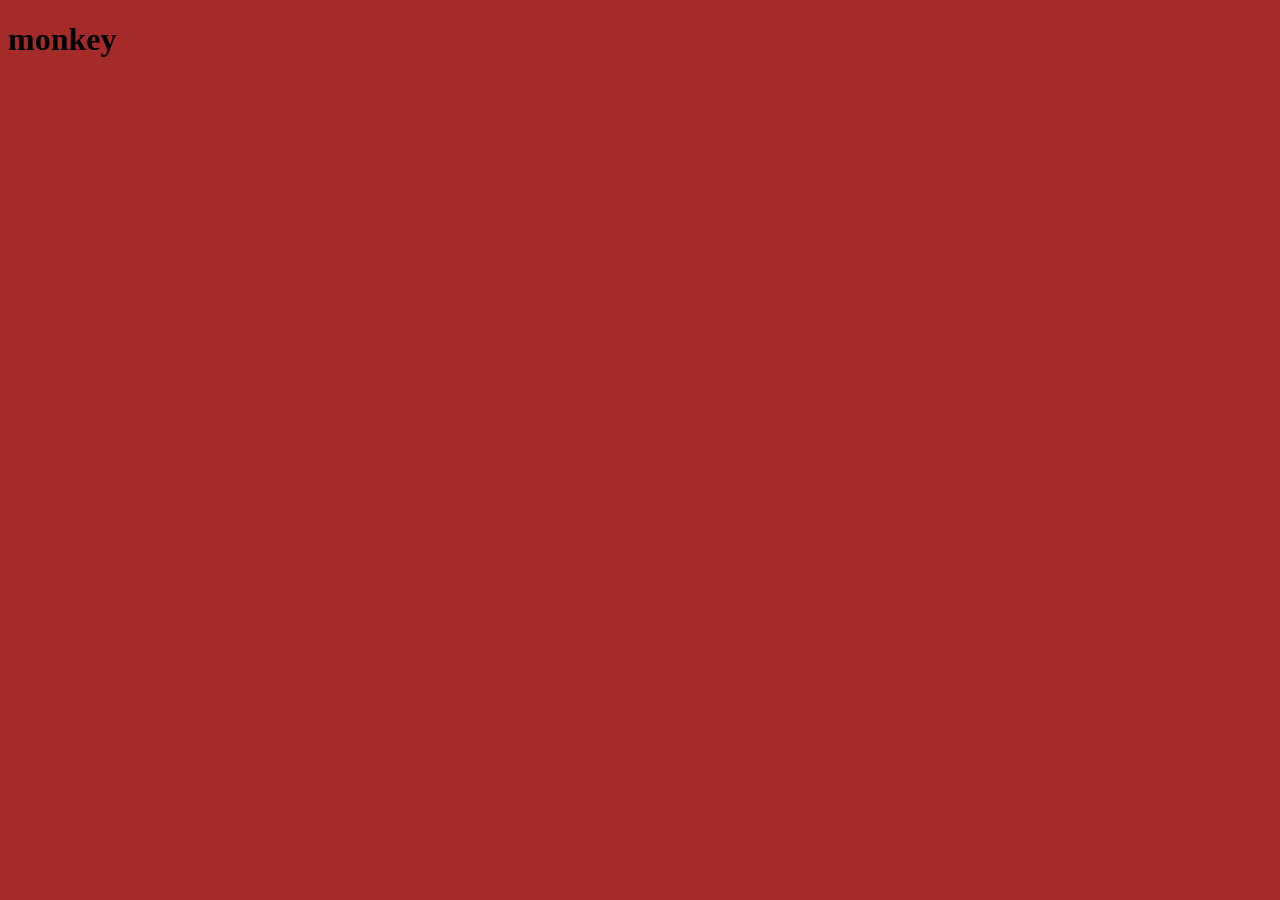
==== repo/index.html @ 5450f235 "Initial commit" ====
<!DOCTYPE html>
<html lang="da">
<head>
    <meta charset="UTF-8">
    <meta name="viewport" content="width=device-width, initial-scale=1.0">
    <title>template</title>
    <link rel="shortcut icon" href="assets/img/download.jpg" type="image/x-icon">
    <link rel="stylesheet" href="assets/css/site.css">
    <script src="assets/java/side.js"></script>
</head>
<body>
    <h1>monkey</h1>
</body>
</html>
---- repo/assets/css/site.css ----
body{
    
    background-color: brown;
}
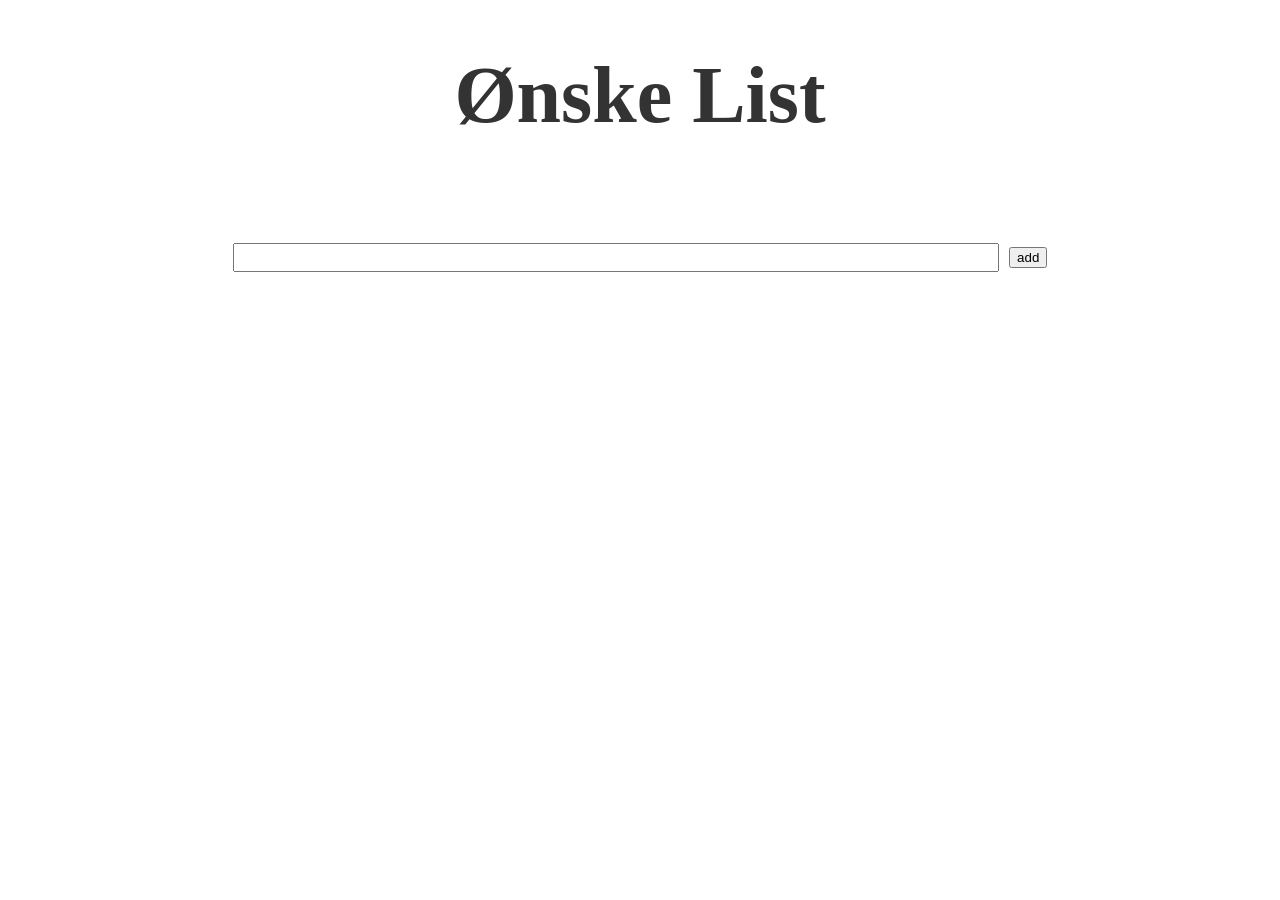
==== commit d5d88e1e: "done" ====
--- a/repo/index.html
+++ b/repo/index.html
@@ -6,9 +6,12 @@
     <title>template</title>
     <link rel="shortcut icon" href="assets/img/download.jpg" type="image/x-icon">
     <link rel="stylesheet" href="assets/css/site.css">
-    <script src="assets/java/side.js"></script>
+    <script src="assets/java/side.js" defer></script>
+    <link rel="stylesheet" href="https://cdnjs.cloudflare.com/ajax/libs/font-awesome/4.7.0/css/font-awesome.min.css">
 </head>
 <body>
-    <h1>monkey</h1>
+
+<section id="appID">
+</section>
 </body>
 </html>
--- a/repo/assets/css/site.css
+++ b/repo/assets/css/site.css
@@ -1,4 +1,54 @@
-body{
-    
-    background-color: brown;
-}+.btn {
+background-color: transparent;
+  border: none; 
+  color: red;
+  cursor: pointer;
+  height: auto;
+}
+
+#list-item-div {
+  display: flex;
+  align-items: center;
+  justify-content: space-between;
+  margin-bottom: 10px;
+  padding: 10px;
+  border: 1px solid #ccc;
+  border-radius: 5px;
+}
+
+
+#ips {
+    display: flex;
+    flex-direction: row;
+    align-items: center;
+    justify-content: center;
+    height: 100px;
+    text-align: center;
+    }
+
+#ip {
+    font-size: 20px;
+    font-weight: bold;
+    color: #333;
+    margin-right: 10px;
+    width: 60%;
+    }
+
+    #list-item-p {
+    font-size: 40px;
+    color: #333;
+    margin: 0;
+    }
+
+    #header {
+    font-size: 80px;
+    color: #333;
+    text-align: center;
+    margin-top: 50px;
+    }
+
+
+    .fa-trash {
+   
+}
+
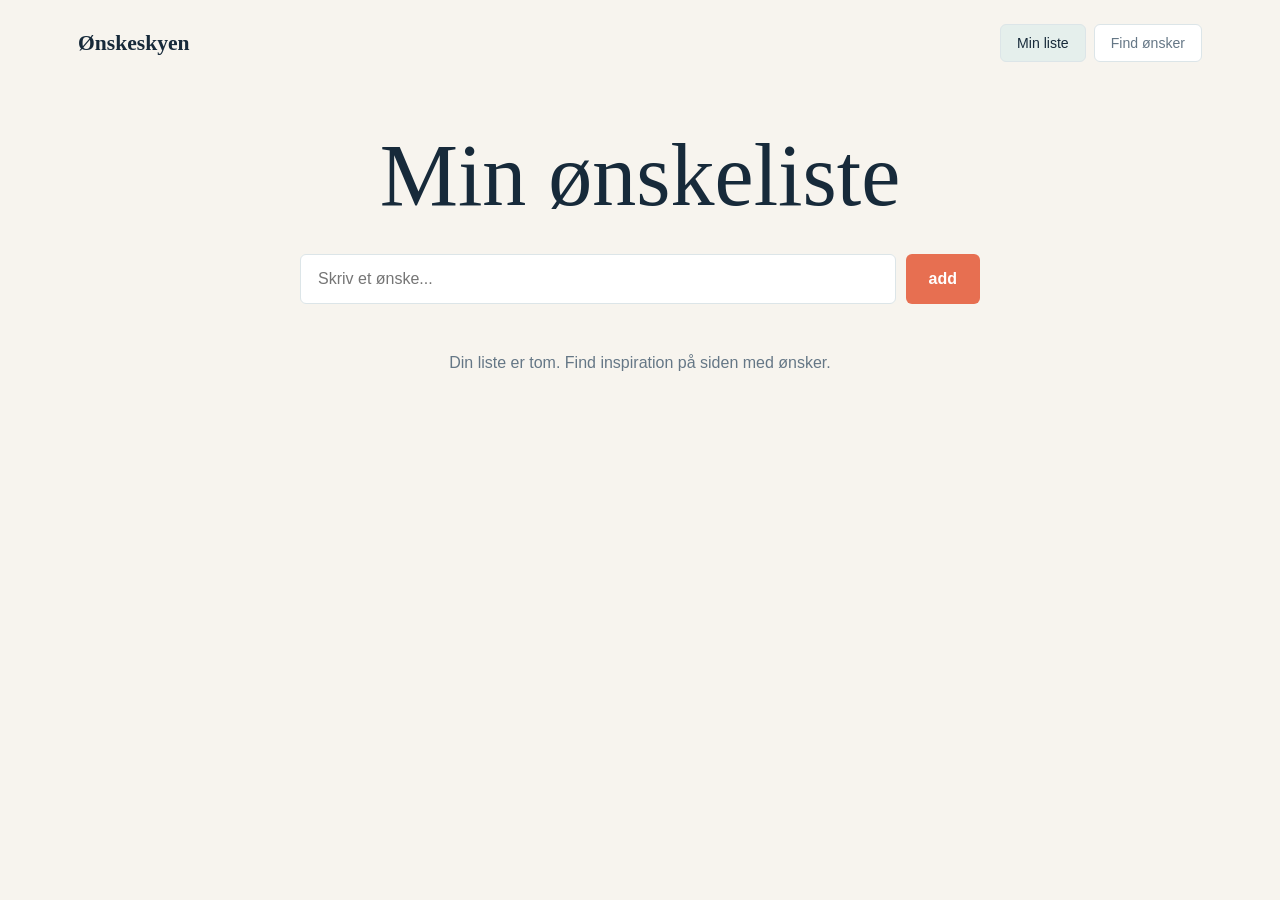
==== commit 5ee9044e: "done" ====
--- a/repo/index.html
+++ b/repo/index.html
@@ -3,13 +3,20 @@
 <head>
     <meta charset="UTF-8">
     <meta name="viewport" content="width=device-width, initial-scale=1.0">
-    <title>template</title>
+    <title>Ønskeskyen | Min liste</title>
     <link rel="shortcut icon" href="assets/img/download.jpg" type="image/x-icon">
     <link rel="stylesheet" href="assets/css/site.css">
     <script src="assets/java/side.js" defer></script>
     <link rel="stylesheet" href="https://cdnjs.cloudflare.com/ajax/libs/font-awesome/4.7.0/css/font-awesome.min.css">
 </head>
 <body>
+<nav class="site-nav" aria-label="Hovednavigation">
+    <a class="brand" href="index.html">Ønskeskyen</a>
+    <div class="nav-links">
+        <a class="nav-link active" href="index.html">Min liste</a>
+        <a class="nav-link" href="items.html">Find ønsker</a>
+    </div>
+</nav>
 
 <section id="appID">
 </section>
--- a/repo/assets/css/site.css
+++ b/repo/assets/css/site.css
@@ -1,54 +1,41 @@
-.btn {
-background-color: transparent;
-  border: none; 
-  color: red;
-  cursor: pointer;
-  height: auto;
-}
-
-#list-item-div {
-  display: flex;
-  align-items: center;
-  justify-content: space-between;
-  margin-bottom: 10px;
-  padding: 10px;
-  border: 1px solid #ccc;
-  border-radius: 5px;
-}
-
-
-#ips {
-    display: flex;
-    flex-direction: row;
-    align-items: center;
-    justify-content: center;
-    height: 100px;
-    text-align: center;
-    }
-
-#ip {
-    font-size: 20px;
-    font-weight: bold;
-    color: #333;
-    margin-right: 10px;
-    width: 60%;
-    }
-
-    #list-item-p {
-    font-size: 40px;
-    color: #333;
-    margin: 0;
-    }
-
-    #header {
-    font-size: 80px;
-    color: #333;
-    text-align: center;
-    margin-top: 50px;
-    }
-
-
-    .fa-trash {
-   
-}
-
+:root { --ink:#172a3a; --muted:#657786; --paper:#f7f4ee; --surface:#fff; --line:#dce5e8; --accent:#e76f51; --accent-dark:#c9563d; --teal:#2a9d8f; --shadow:0 18px 45px rgba(23,42,58,.08); }
+* { box-sizing:border-box; }
+body { min-width:320px; margin:0; color:var(--ink); background:var(--paper); font-family:Georgia,'Times New Roman',serif; }
+button,input,select { font:inherit; }
+.site-nav { display:flex; align-items:center; justify-content:space-between; max-width:1180px; margin:0 auto; padding:24px 28px; }
+.brand { color:var(--ink); font-size:1.35rem; font-weight:bold; text-decoration:none; }
+.nav-links { display:flex; gap:8px; }
+.nav-link { padding:10px 16px; border:1px solid var(--line); border-radius:6px; color:var(--muted); background:var(--surface); font-family:Arial,sans-serif; font-size:.88rem; text-decoration:none; transition:background 160ms ease,color 160ms ease,transform 160ms ease; }
+.nav-link:hover,.nav-link.active { color:var(--ink); background:#e5efec; }
+.nav-link:hover { transform:translateY(-2px); }
+#appID,.products-page { max-width:1180px; margin:0 auto; padding:48px 28px 80px; }
+.header,.page-heading h1 { max-width:720px; margin:0 auto 18px; color:var(--ink); font-size:clamp(2.6rem,7vw,5.5rem); font-weight:normal; line-height:.96; text-align:center; }
+.input-s { display:flex; max-width:680px; margin:36px auto 30px; gap:10px; }
+.input-s input { min-width:0; flex:1; padding:15px 17px; border:1px solid var(--line); border-radius:6px; color:var(--ink); background:var(--surface); font-family:Arial,sans-serif; font-size:1rem; outline:none; }
+.input-s input:focus,.product-tools select:focus { border-color:var(--teal); box-shadow:0 0 0 3px rgba(42,157,143,.15); }
+.input-s button,.product-grid button { border:0; border-radius:6px; color:#fff; background:var(--accent); cursor:pointer; font-family:Arial,sans-serif; font-weight:bold; transition:background 160ms ease,transform 160ms ease; }
+.input-s button { padding:0 23px; }
+.input-s button:hover,.product-grid button:hover:not(:disabled) { background:var(--accent-dark); transform:translateY(-2px); }
+.list-item-div { display:flex; align-items:center; justify-content:space-between; max-width:820px; margin:12px auto; padding:18px 20px; border:1px solid var(--line); border-radius:8px; background:var(--surface); box-shadow:var(--shadow); }
+.list-item-div p { margin:0; color:var(--ink); font-size:clamp(1.15rem,3vw,1.65rem); }
+.btn { width:38px; height:38px; border:0; border-radius:50%; color:var(--accent); background:#fff1ed; cursor:pointer; }
+.btn:hover { color:#fff; background:var(--accent); }
+.fa-trash { font-size:1rem; }
+.empty-list { max-width:820px; margin:50px auto; color:var(--muted); font-family:Arial,sans-serif; text-align:center; }
+.page-heading { margin:24px auto 42px; text-align:center; }
+.eyebrow { margin:0 0 14px; color:var(--teal); font-family:Arial,sans-serif; font-size:.76rem; font-weight:bold; letter-spacing:.13em; text-transform:uppercase; }
+.page-heading h1 { margin-bottom:20px; }
+.page-heading>p:last-child { max-width:520px; margin:0 auto; color:var(--muted); font-family:Arial,sans-serif; line-height:1.6; }
+.product-tools { display:flex; align-items:center; justify-content:space-between; margin-bottom:18px; padding-bottom:14px; border-bottom:1px solid var(--line); font-family:Arial,sans-serif; }
+.product-tools label,.products-status { color:var(--muted); font-family:Arial,sans-serif; font-size:.85rem; }
+.product-tools select { padding:10px 32px 10px 12px; border:1px solid var(--line); border-radius:5px; color:var(--ink); background:var(--surface); outline:none; }
+.products-status { margin:0 0 18px; }
+.product-grid { display:grid; grid-template-columns:repeat(auto-fill,minmax(220px,1fr)); gap:18px; }
+.product-grid article { display:flex; min-width:0; flex-direction:column; padding:14px; border:1px solid var(--line); border-radius:8px; background:var(--surface); box-shadow:var(--shadow); }
+.product-grid img { width:100%; aspect-ratio:1/1; margin-bottom:15px; border-radius:5px; object-fit:cover; background:#edf2f1; }
+.product-grid .category { margin:0 0 7px; color:var(--teal); font-family:Arial,sans-serif; font-size:.72rem; font-weight:bold; letter-spacing:.08em; text-transform:uppercase; }
+.product-grid h2 { min-height:2.8em; margin:0 0 12px; font-size:1.25rem; font-weight:normal; line-height:1.35; }
+.product-grid article>p:not(.category) { margin:0 0 16px; color:var(--accent-dark); font-family:Arial,sans-serif; font-size:1rem; font-weight:bold; }
+.product-grid button { width:100%; margin-top:auto; padding:11px 10px; }
+.product-grid button:disabled { color:var(--teal); background:#e5efec; cursor:default; }
+@media (max-width:600px) { .site-nav { align-items:flex-start; flex-direction:column; gap:17px; padding:20px; } #appID,.products-page { padding:32px 20px 56px; } .input-s { flex-direction:column; } .input-s button { padding:13px; } .product-tools { align-items:flex-start; flex-direction:column; gap:10px; } .product-tools select { width:100%; } }
